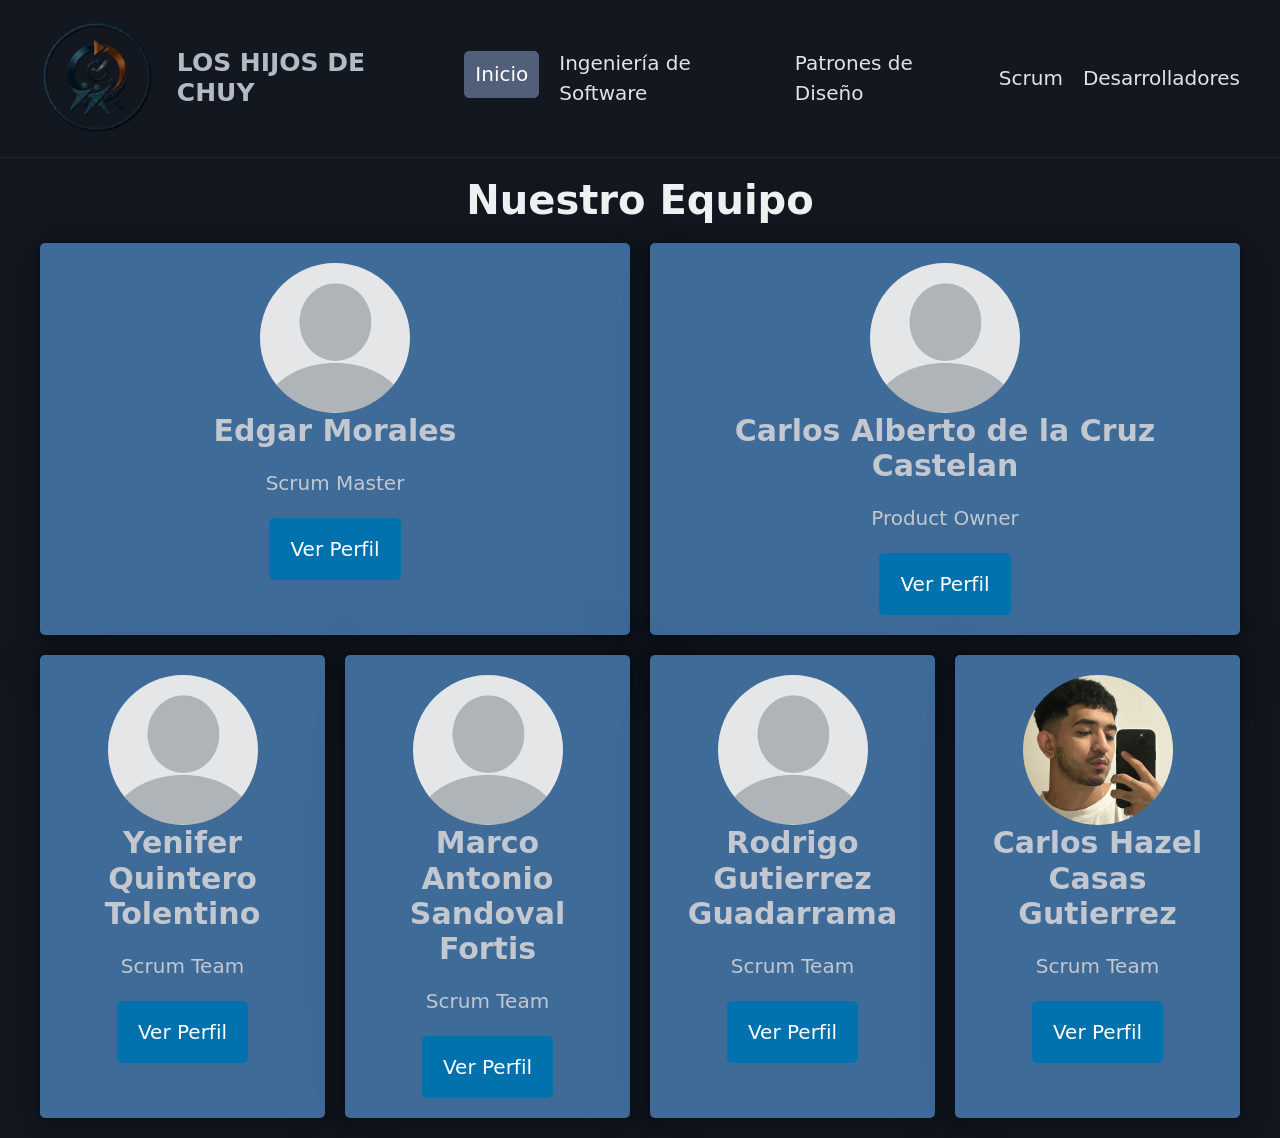
==== desarrolladores.html @ f77a6f78 "Se agrega Index, diseño de página de Desarrolladores, integración del Navbar general." ====
<!DOCTYPE html>
<html lang="es" data-theme="dark">
    <head>
        <meta charset="UTF-8">
        <meta name="viewport" content="width=device-width, initial-scale=1.0">
        <link rel="stylesheet" href="styles/pico.min.css">
        <link rel="shortcut icon" href="recursos/logo.png" type="image/x-icon">
        <title>Desarrolladores</title>
    </head>  
    <body">
        <header class="container">
            <nav>
                <ul>
                    <li>
                        <img src="recursos/logo.png" style="width: 120px;" class="navbar-logo">
                    </li>
                    <li>
                        <h4 style="margin-bottom: 0;"><strong>LOS HIJOS DE CHUY</strong></h4>
                    </li>
                </ul>
                <ul>
                    <li><a href="/" role="button" class="secondary" style="margin-bottom: 0;">Inicio</a></li>
                    <li><a href="/teoria-is.html" class="contrast">Ingeniería de Software</a></li>
                    <li><a href="/patrones-diseno.html" class="contrast">Patrones de Diseño</a></li>
                    <li><a href="/scrum.html" class="contrast">Scrum</a></li>
                    <li><a href="/" class="contrast">Desarrolladores</a></li>
                </ul>
            </nav>
        </header>
        <hr style="margin-top: 0;">

        <main class="container">
            <h1 style="text-align: center;">Nuestro Equipo</h1>
            <div class="grid">
                <article style="text-align: center; background: #3f6b99;">
                    <img src="recursos/ejemplo.png" style="border-radius: 50%; width: 150px; height: 150px; object-fit: cover;">
                    <h3>Edgar Morales</h3>
                    <p>Scrum Master</p>
                    <a href="/integrantes/" role="button">Ver Perfil</a>
                </article>
                <article style="text-align: center; background: #3f6b99;">
                    <img src="recursos/ejemplo.png" style="border-radius: 50%; width: 150px; height: 150px; object-fit: cover;">
                    <h3>Carlos Alberto de la Cruz Castelan</h3>
                    <p>Product Owner</p>
                    <a href="/integrantes/" role="button">Ver Perfil</a>
                </article>
            </div>
            <div class="grid">
                <article style="text-align: center; background: #3f6b99;">
                    <img src="recursos/ejemplo.png" style="border-radius: 50%; width: 150px; height: 150px; object-fit: cover;">
                    <h3>Yenifer Quintero Tolentino</h3>
                    <p>Scrum Team</p>
                    <a href="/integrantes/" role="button">Ver Perfil</a>
                </article>
                <article style="text-align: center; background: #3f6b99;">
                    <img src="recursos/ejemplo.png" style="border-radius: 50%; width: 150px; height: 150px; object-fit: cover;">
                    <h3>Marco Antonio Sandoval Fortis</h3>
                    <p>Scrum Team</p>
                    <a href="/integrantes/" role="button">Ver Perfil</a>
                </article>
                <article style="text-align: center; background: #3f6b99;">
                    <img src="recursos/ejemplo.png" style="border-radius: 50%; width: 150px; height: 150px; object-fit: cover;">
                    <h3>Rodrigo Gutierrez Guadarrama</h3>
                    <p>Scrum Team</p>
                    <a href="/integrantes/" role="button">Ver Perfil</a>
                </article>
                <article style="text-align: center; background: #3f6b99;">
                    <img src="recursos/Hazel-Casas.jpeg" style="border-radius: 50%; width: 150px; height: 150px; object-fit: cover;">
                    <h3>Carlos Hazel Casas Gutierrez</h3>
                    <p>Scrum Team</p>
                    <a href="/Hazel-Casas.html" role="button">Ver Perfil</a>
                </article>
            </div>
        </main>
    </body>
</html>
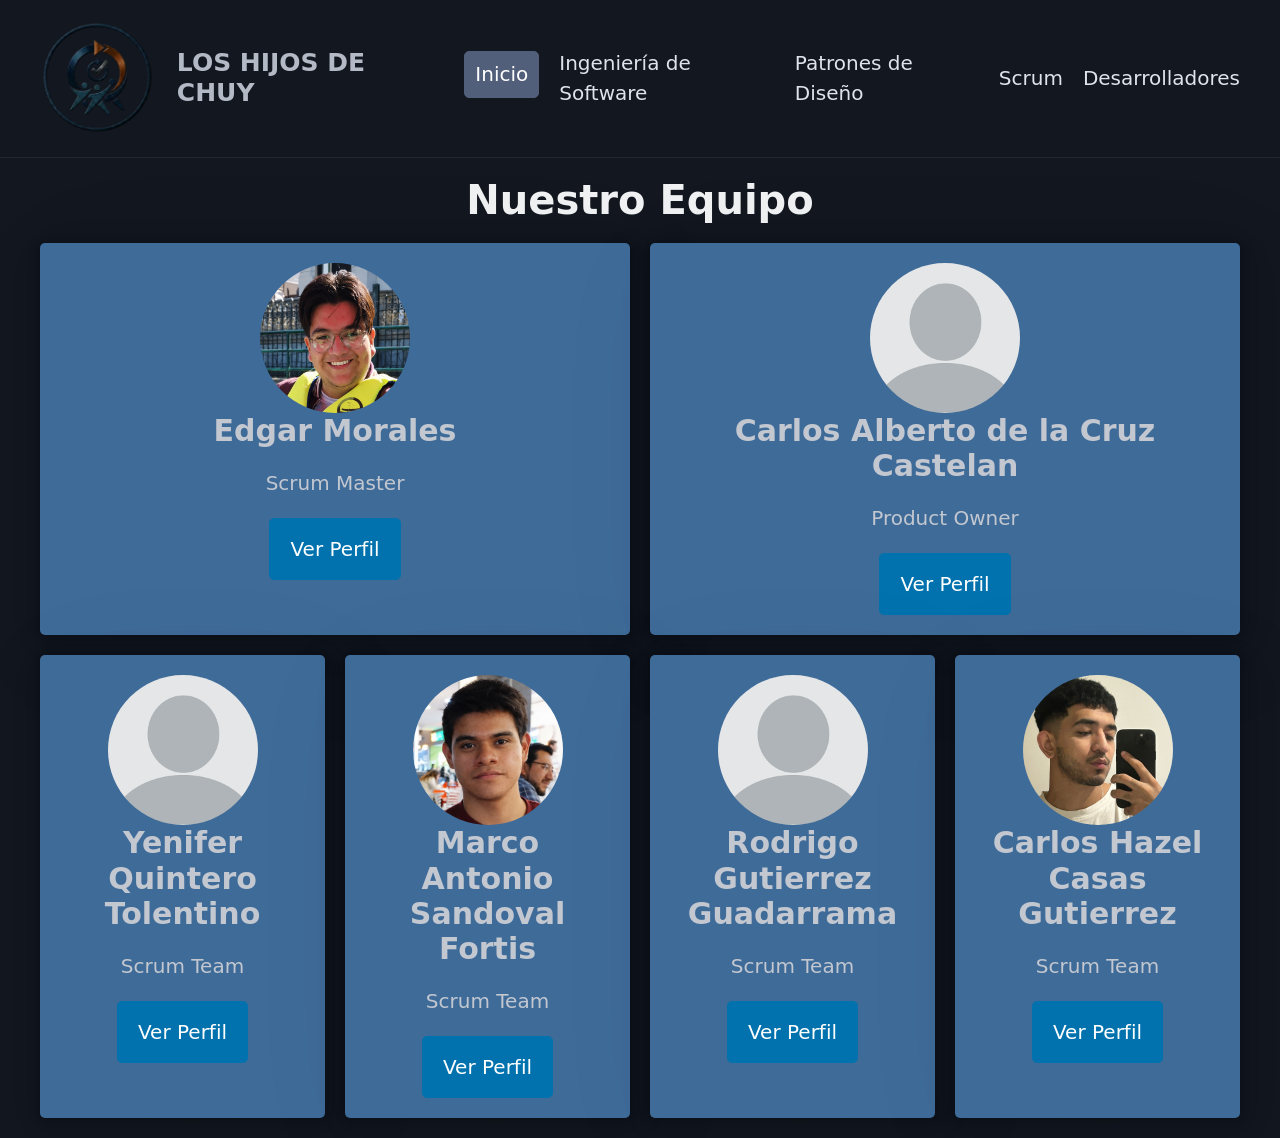
==== commit 44e40b75: "Correcciones" ====
--- a/desarrolladores.html
+++ b/desarrolladores.html
@@ -23,7 +23,7 @@
                     <li><a href="/teoria-is.html" class="contrast">Ingeniería de Software</a></li>
                     <li><a href="/patrones-diseno.html" class="contrast">Patrones de Diseño</a></li>
                     <li><a href="/scrum.html" class="contrast">Scrum</a></li>
-                    <li><a href="/" class="contrast">Desarrolladores</a></li>
+                    <li><a href="/desarrolladores.html" class="contrast">Desarrolladores</a></li>
                 </ul>
             </nav>
         </header>
@@ -33,10 +33,10 @@
             <h1 style="text-align: center;">Nuestro Equipo</h1>
             <div class="grid">
                 <article style="text-align: center; background: #3f6b99;">
-                    <img src="recursos/ejemplo.png" style="border-radius: 50%; width: 150px; height: 150px; object-fit: cover;">
+                    <img src="recursos/edgar.png" style="border-radius: 50%; object-position: 50% 25%; width: 150px; height: 150px; object-fit: cover;">
                     <h3>Edgar Morales</h3>
                     <p>Scrum Master</p>
-                    <a href="/integrantes/" role="button">Ver Perfil</a>
+                    <a href="/Perfiles/edgar.html" role="button">Ver Perfil</a>
                 </article>
                 <article style="text-align: center; background: #3f6b99;">
                     <img src="recursos/ejemplo.png" style="border-radius: 50%; width: 150px; height: 150px; object-fit: cover;">
@@ -50,13 +50,13 @@
                     <img src="recursos/ejemplo.png" style="border-radius: 50%; width: 150px; height: 150px; object-fit: cover;">
                     <h3>Yenifer Quintero Tolentino</h3>
                     <p>Scrum Team</p>
-                    <a href="/integrantes/" role="button">Ver Perfil</a>
+                    <a href="/Perfiles" role="button">Ver Perfil</a>
                 </article>
                 <article style="text-align: center; background: #3f6b99;">
-                    <img src="recursos/ejemplo.png" style="border-radius: 50%; width: 150px; height: 150px; object-fit: cover;">
+                    <img src="recursos/marco.png" style="border-radius: 50%; object-position: 50% 10%; width: 150px; height: 150px; object-fit: cover;">
                     <h3>Marco Antonio Sandoval Fortis</h3>
                     <p>Scrum Team</p>
-                    <a href="/integrantes/" role="button">Ver Perfil</a>
+                    <a href="/Perfiles/marco.html" role="button">Ver Perfil</a>
                 </article>
                 <article style="text-align: center; background: #3f6b99;">
                     <img src="recursos/ejemplo.png" style="border-radius: 50%; width: 150px; height: 150px; object-fit: cover;">
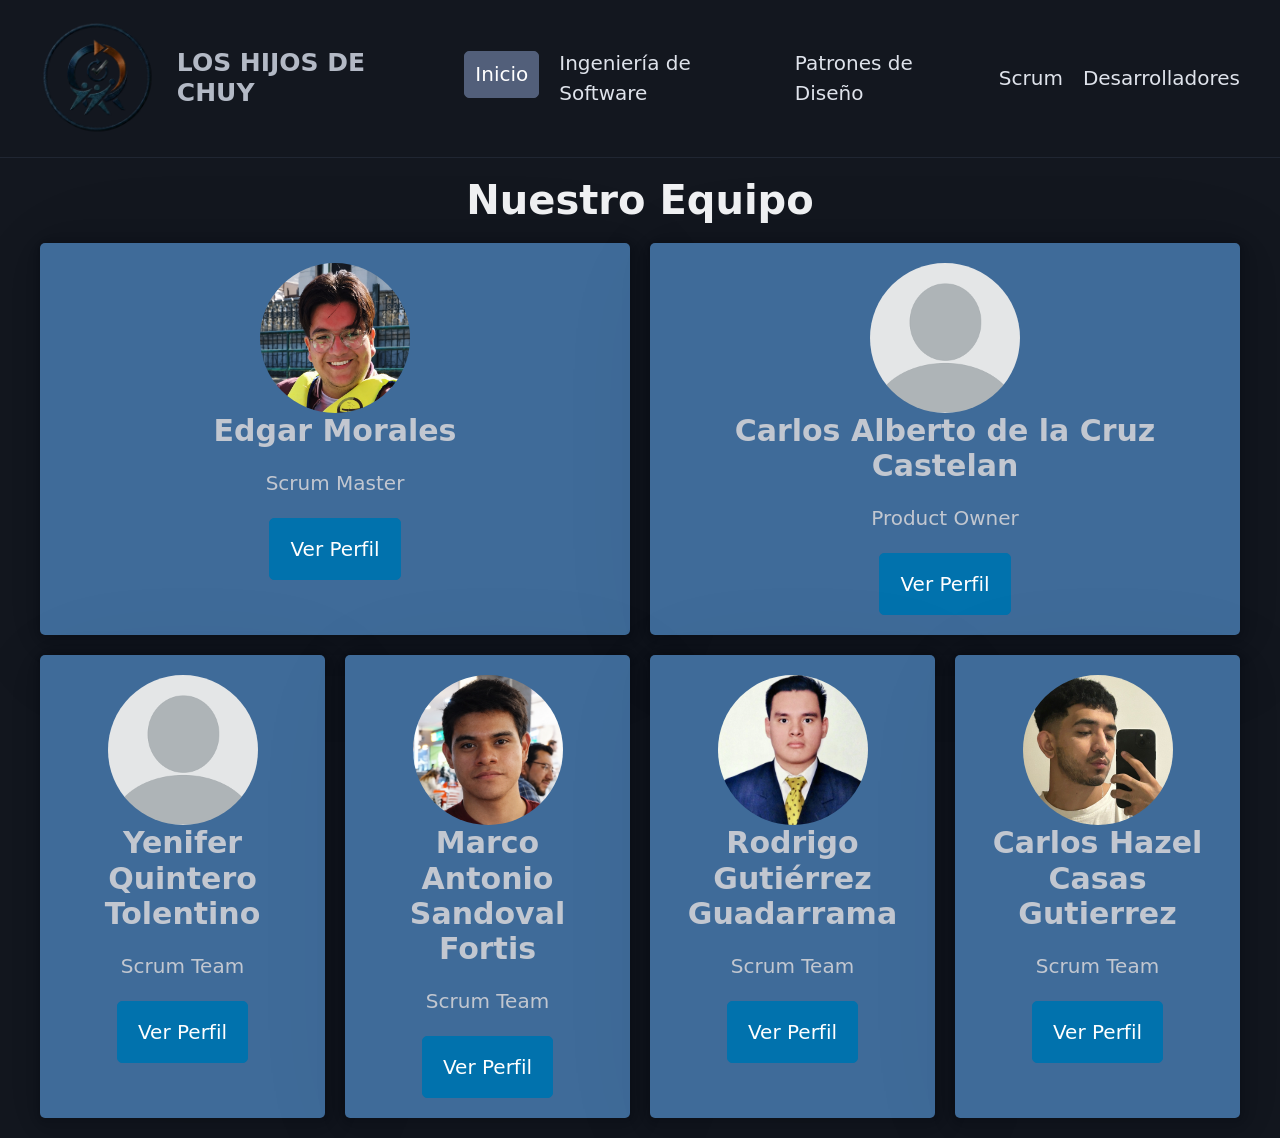
==== commit 71dd6378: "Correción de sintaxis y agrego detalles sobre mi perfil" ====
--- a/desarrolladores.html
+++ b/desarrolladores.html
@@ -59,16 +59,16 @@
                     <a href="/Perfiles/marco.html" role="button">Ver Perfil</a>
                 </article>
                 <article style="text-align: center; background: #3f6b99;">
-                    <img src="recursos/ejemplo.png" style="border-radius: 50%; width: 150px; height: 150px; object-fit: cover;">
-                    <h3>Rodrigo Gutierrez Guadarrama</h3>
+                    <img src="recursos/rodrigo.png" style="border-radius: 50%; width: 150px; height: 150px; object-fit: cover;">
+                    <h3>Rodrigo Gutiérrez Guadarrama</h3>
                     <p>Scrum Team</p>
-                    <a href="/integrantes/" role="button">Ver Perfil</a>
+                    <a href="/Perfiles/rodrigo.html" role="button">Ver Perfil</a>
                 </article>
                 <article style="text-align: center; background: #3f6b99;">
                     <img src="recursos/Hazel-Casas.jpeg" style="border-radius: 50%; width: 150px; height: 150px; object-fit: cover;">
                     <h3>Carlos Hazel Casas Gutierrez</h3>
                     <p>Scrum Team</p>
-                    <a href="/Hazel-Casas.html" role="button">Ver Perfil</a>
+                    <a href="Perfiles/Hazel.html" role="button">Ver Perfil</a>
                 </article>
             </div>
         </main>
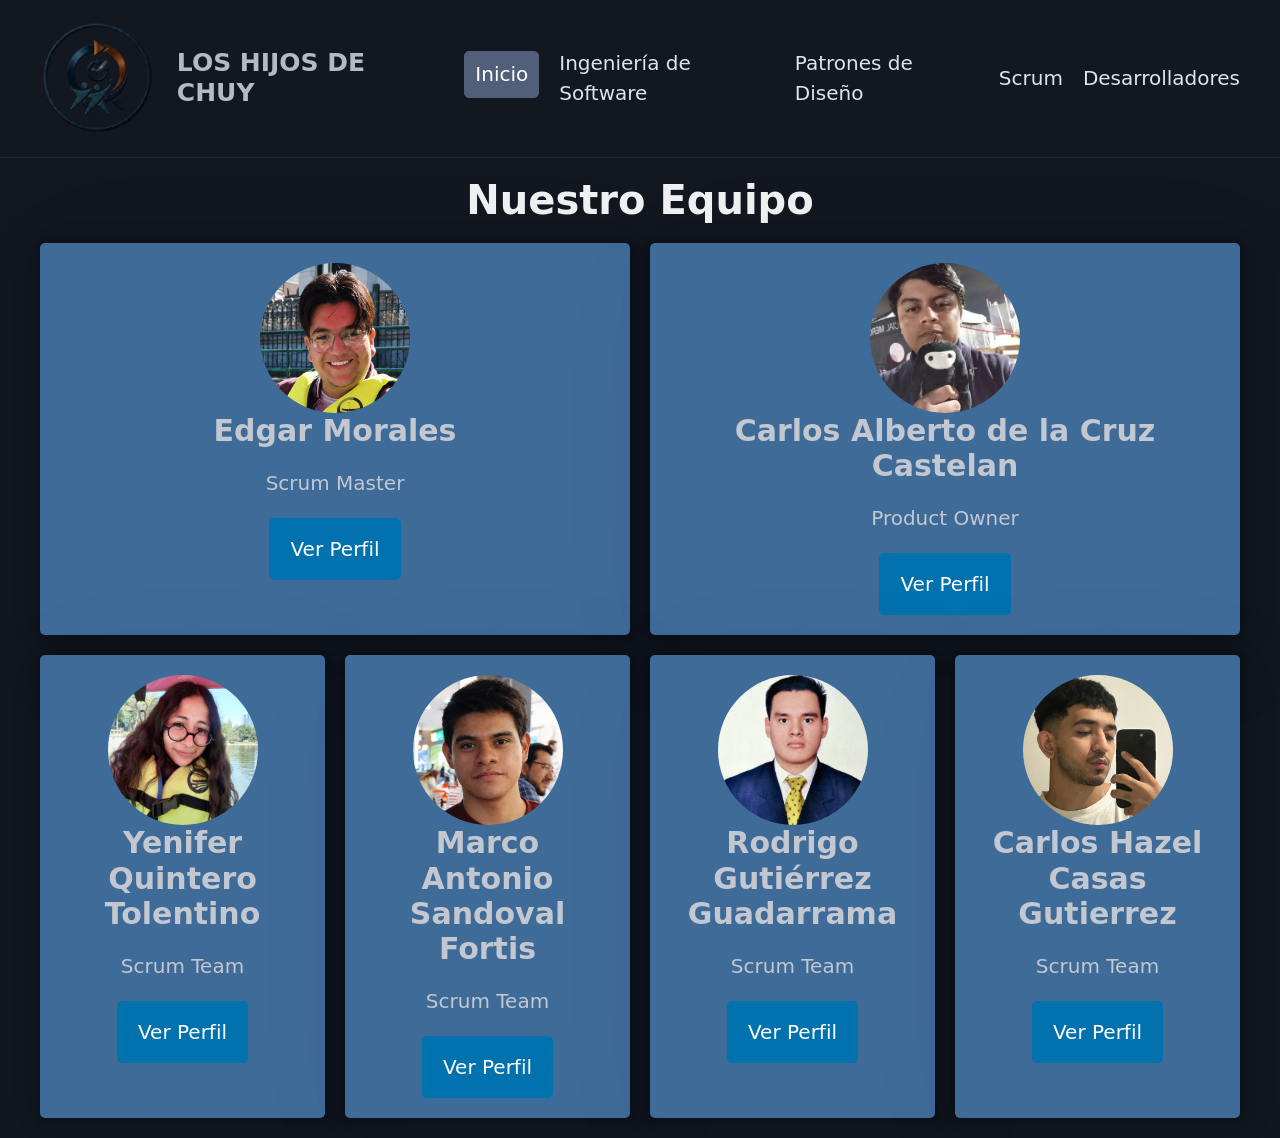
==== commit 30caed71: "Correcciones finales." ====
--- a/desarrolladores.html
+++ b/desarrolladores.html
@@ -39,18 +39,18 @@
                     <a href="/Perfiles/edgar.html" role="button">Ver Perfil</a>
                 </article>
                 <article style="text-align: center; background: #3f6b99;">
-                    <img src="recursos/ejemplo.png" style="border-radius: 50%; width: 150px; height: 150px; object-fit: cover;">
+                    <img src="recursos/carlos.jpeg" style="border-radius: 50%; width: 150px; height: 150px; object-fit: cover;">
                     <h3>Carlos Alberto de la Cruz Castelan</h3>
                     <p>Product Owner</p>
-                    <a href="/integrantes/" role="button">Ver Perfil</a>
+                    <a href="/Perfiles/carlos.html" role="button">Ver Perfil</a>
                 </article>
             </div>
             <div class="grid">
                 <article style="text-align: center; background: #3f6b99;">
-                    <img src="recursos/ejemplo.png" style="border-radius: 50%; width: 150px; height: 150px; object-fit: cover;">
+                    <img src="recursos/yenifer.jpeg" style="border-radius: 50%; width: 150px; height: 150px; object-fit: cover;">
                     <h3>Yenifer Quintero Tolentino</h3>
                     <p>Scrum Team</p>
-                    <a href="/Perfiles" role="button">Ver Perfil</a>
+                    <a href="/Perfiles/yenifer.html" role="button">Ver Perfil</a>
                 </article>
                 <article style="text-align: center; background: #3f6b99;">
                     <img src="recursos/marco.png" style="border-radius: 50%; object-position: 50% 10%; width: 150px; height: 150px; object-fit: cover;">
